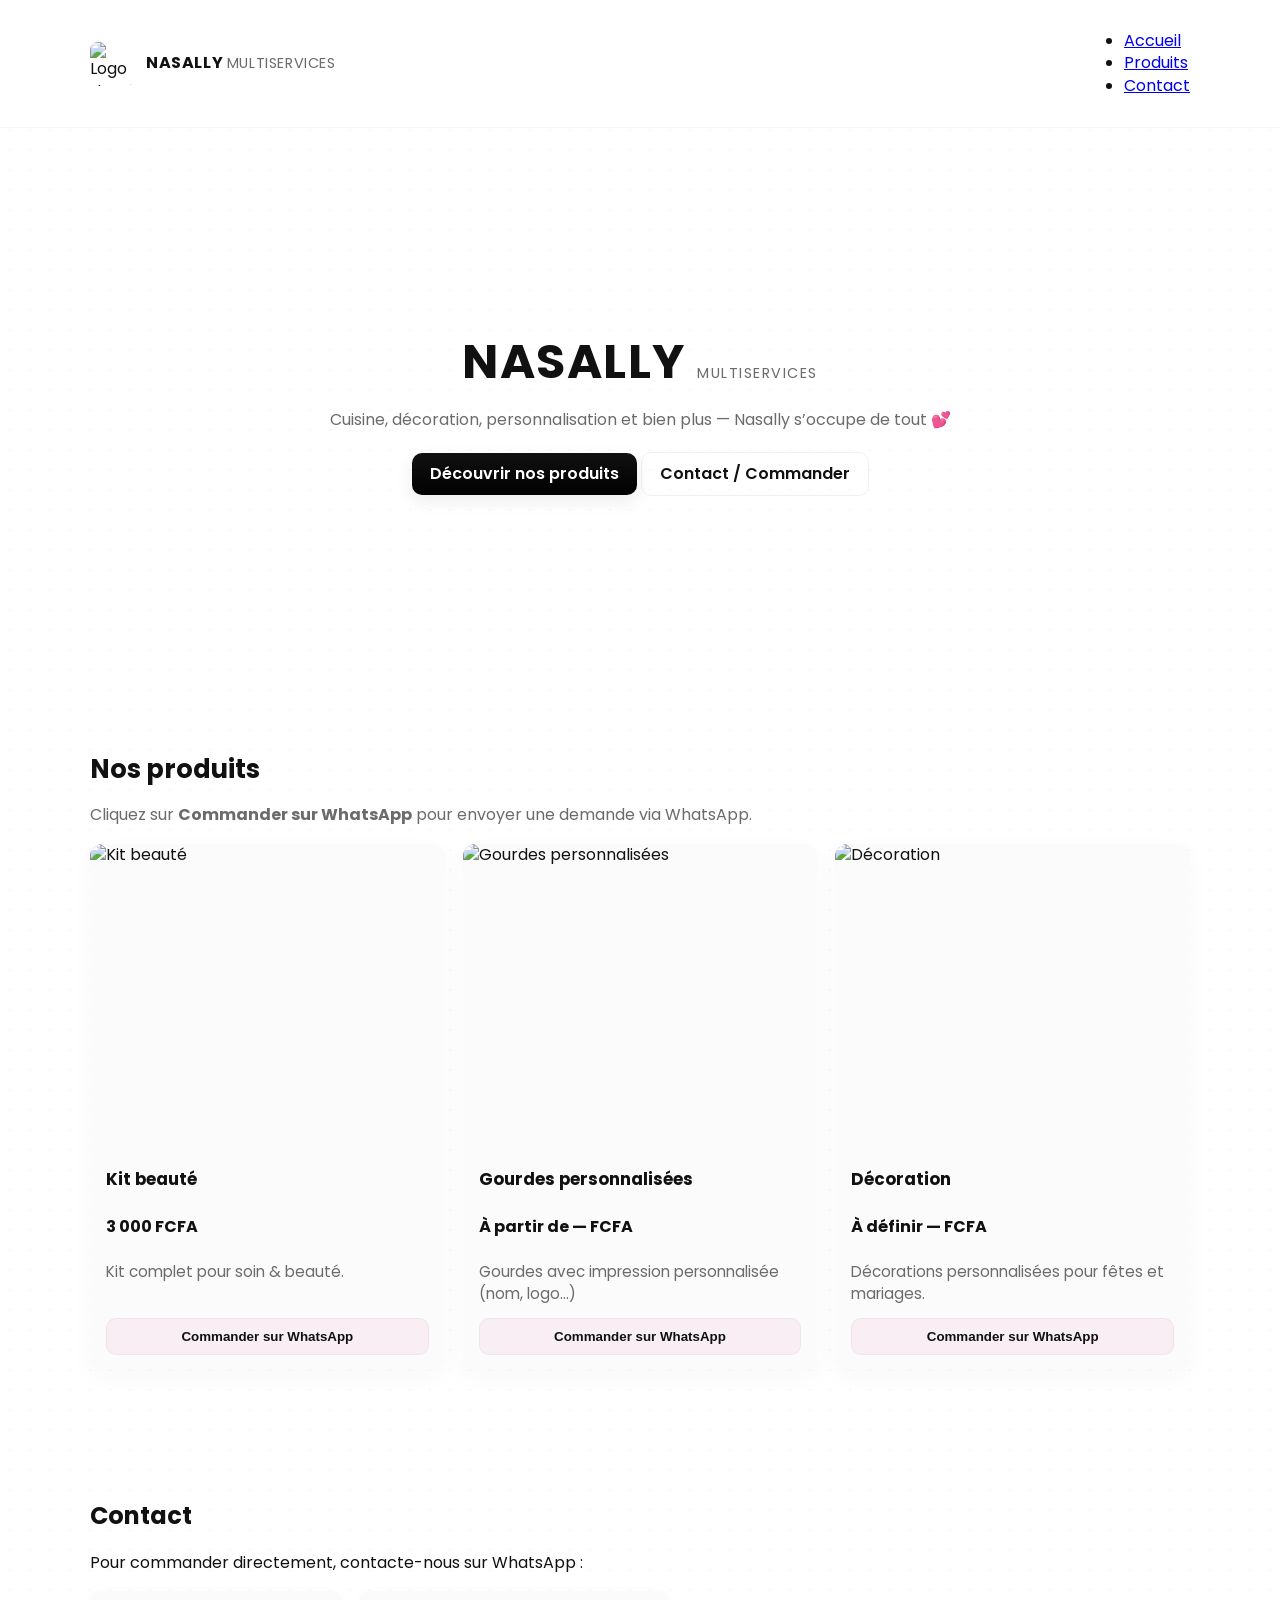
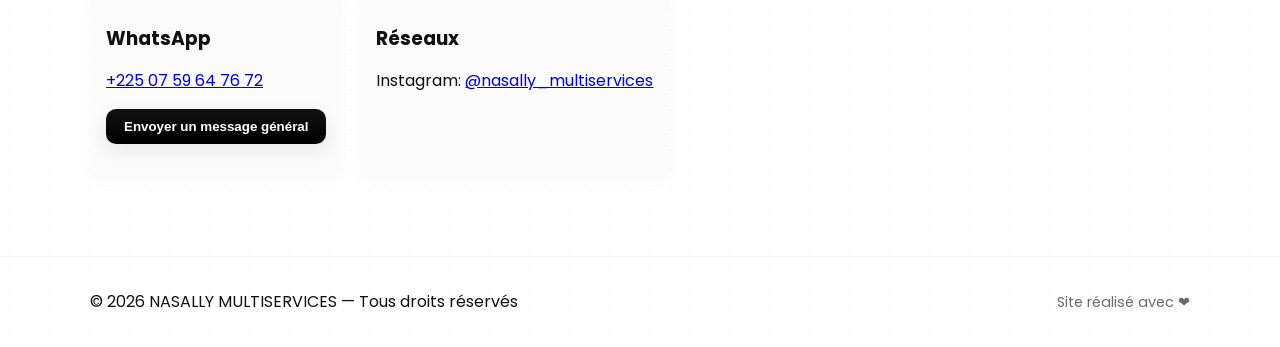
==== index.html @ ee55a09a "Update and rename nasallym.html to index.html" ====
<!doctype html>
<html lang="fr">
<head>
  <meta charset="utf-8" />
  <meta name="viewport" content="width=device-width,initial-scale=1" />
  <title>NASALLY MULTISERVICES</title>

  <!-- Google Font -->
  <link href="https://fonts.googleapis.com/css2?family=Poppins:wght@300;400;600;700&display=swap" rel="stylesheet">

  <!-- Feuille de style -->
  <link rel="stylesheet" href="stylenasally.css" />
</head>
<body>
  <!-- NAV -->
  <header class="site-header">
    <nav class="nav container">
      <a class="logo-link" href="#home">
        <img src="images/logo.jpg" alt="Logo Nasally" class="logo-small" />
        <span class="brand">NASALLY <span class="muted">MULTISERVICES</span></span>
      </a>

      <ul class="nav-links">
        <li><a href="#home">Accueil</a></li>
        <li><a href="#products">Produits</a></li>
        <li><a href="#contact">Contact</a></li>
      </ul>
    </nav>
  </header>

  <!-- HERO -->
  <section id="home" class="hero">
    <div class="hero-content container">
      <h1 class="site-title">NASALLY <span class="muted">MULTISERVICES</span></h1>
      <p class="tagline">Cuisine, décoration, personnalisation et bien plus — Nasally s’occupe de tout 💕</p>
      <div class="hero-actions">
        <a href="#products" class="btn primary">Découvrir nos produits</a>
        <a href="#contact" class="btn ghost">Contact / Commander</a>
      </div>
    </div>
  </section>

  <!-- PRODUITS -->
  <section id="products" class="section-products container">
    <h2>Nos produits</h2>
    <p class="section-sub">Cliquez sur <strong>Commander sur WhatsApp</strong> pour envoyer une demande via WhatsApp.</p>

    <div class="products-grid">
      <article class="card">
        <img src="images/prod-kit.jpg" alt="Kit beauté" class="card-img">
        <div class="card-body">
          <h3>Kit beauté</h3>
          <p class="price">3 000 FCFA</p>
          <p class="card-desc">Kit complet pour soin & beauté.</p>
          <button class="btn whatsapp" 
            onclick="window.location.href='https://wa.me/2250759647672?text=Bonjour%2C%20je%20souhaite%20commander%20le%20Kit%20Beaut%C3%A9%20via%20Nasally%20Multiservices%20%F0%9F%8C%B8'">
            Commander sur WhatsApp
          </button>
        </div>
      </article>

      <article class="card">
        <img src="images/prod-gourde.jpg" alt="Gourdes personnalisées" class="card-img">
        <div class="card-body">
          <h3>Gourdes personnalisées</h3>
          <p class="price">À partir de — FCFA</p>
          <p class="card-desc">Gourdes avec impression personnalisée (nom, logo...)</p>
          <button class="btn whatsapp" 
            onclick="window.location.href='https://wa.me/2250759647672?text=Bonjour%2C%20je%20souhaite%20commander%20une%20Gourde%20personnalis%C3%A9e%20via%20Nasally%20Multiservices%20%F0%9F%8C%B8'">
            Commander sur WhatsApp
          </button>
        </div>
      </article>

      <article class="card">
        <img src="images/prod-deco.jpg" alt="Décoration" class="card-img">
        <div class="card-body">
          <h3>Décoration</h3>
          <p class="price">À définir — FCFA</p>
          <p class="card-desc">Décorations personnalisées pour fêtes et mariages.</p>
          <button class="btn whatsapp" 
            onclick="window.location.href='https://wa.me/2250759647672?text=Bonjour%2C%20je%20souhaite%20commander%20la%20D%C3%A9coration%20via%20Nasally%20Multiservices%20%F0%9F%8C%B8'">
            Commander sur WhatsApp
          </button>
        </div>
      </article>

      <!-- Ajoute les autres produits ici -->
    </div>
  </section>

  <!-- CONTACT -->
  <section id="contact" class="contact container">
    <h2>Contact</h2>
    <p>Pour commander directement, contacte-nous sur WhatsApp :</p>

    <div class="contact-cards">
      <div class="contact-card">
        <h3>WhatsApp</h3>
        <p><a href="https://wa.me/2250759647672" target="_blank">+225 07 59 64 76 72</a></p>
        <p>
          <button class="btn primary" 
            onclick="window.location.href='https://wa.me/2250759647672?text=Bonjour%2C%20je%20souhaite%20envoyer%20une%20commande%20ou%20une%20question%20g%C3%A9n%C3%A9rale'">
            Envoyer un message général
          </button>
        </p>
      </div>

      <div class="contact-card">
        <h3>Réseaux</h3>
        <p>Instagram: <a href="https://www.instagram.com/nasally_multiservices/" target="_blank">@nasally_multiservices</a></p>
      </div>
    </div>
  </section>

  <footer class="site-footer">
    <div class="container footer-inner">
      <p>© <span id="year"></span> NASALLY MULTISERVICES — Tous droits réservés</p>
      <p class="small muted">Site réalisé avec ❤</p>
    </div>
  </footer>

  <script>
    document.getElementById("year").textContent = new Date().getFullYear();
  </script>
</body>
</html>
---- stylenasally.css ----
:root{
  --bg: #ffffff;
  --text: #111111;
  --muted: #6b6b6b;
  --card: #fbfbfb;
  --accent: #f8eef3;
  --accent-strong: #f3dbe3;
  --primary: #111111;
  --radius: 12px;
  --container: 1100px;
  font-family: 'Poppins', system-ui, -apple-system, "Segoe UI", Roboto, "Helvetica Neue", Arial;
}

*{box-sizing:border-box;}
html, body{height:100%; margin:0; color:var(--text); font-size:16px; line-height:1.4; position: relative;}

/* --- Fond avec petits points subtils --- */
body {
  background-color: var(--bg);
  background-image: radial-gradient(rgba(0,0,0,0.03) 1px, transparent 1px);
  background-size: 20px 20px; /* espace entre les points */
}

/* container */
.container{
  width:90%;
  max-width:var(--container);
  margin:0 auto;
}

/* NAV */
.site-header{
  position:sticky;
  top:0;
  background: rgba(255,255,255,0.8);
  backdrop-filter: blur(6px);
  z-index:50;
  border-bottom:1px solid rgba(0,0,0,0.04);
}
.nav{
  display:flex;
  align-items:center;
  justify-content:space-between;
  padding:14px 0;
}
.logo-link{
  display:flex;
  gap:12px;
  align-items:center;
  text-decoration:none;
  color:var(--text);
}
.logo-small{width:44px;height:44px;object-fit:contain;border-radius:8px}
.brand{font-weight:700;letter-spacing:0.6px}
.muted{font-weight:400;color:var(--muted);font-size:0.9rem}

/* HERO */
.hero{
  position:relative;
  padding:80px 0 70px;
  overflow:hidden;
  display:flex;
  align-items:center;
  min-height:62vh;
}

/* --- Logo derrière NASALLY --- */
.hero::after{
  content:"";
  position:absolute;
  top:50%;
  left:50%;
  transform:translate(-50%, -50%);
  width:70%;
  height:auto;
  background-image: url('images/IMAGE.jpg'); /* ton logo ici */
  background-repeat:no-repeat;
  background-position:center;
  background-size:contain;
  opacity:0.15;
  filter: blur(4px);
  z-index:0;
  pointer-events:none;
}

.hero-content{
  position:relative;
  z-index:2;
  text-align:center;
}

.site-title{
  margin:0;
  font-size:clamp(28px,5vw,48px);
  letter-spacing:1.5px;
}

.tagline{
  margin:14px 0 20px;
  color:var(--muted);
  max-width:700px;
  margin-left:auto;
  margin-right:auto;
}

/* Buttons */
.btn{
  display:inline-block;
  text-decoration:none;
  border:none;
  padding:10px 18px;
  border-radius:10px;
  font-weight:600;
  cursor:pointer;
  transition:transform .14s ease, box-shadow .14s ease;
}
.btn:hover{transform:translateY(-3px);}
.btn.primary{
  background:linear-gradient(180deg,var(--primary),#000);
  color:#fff;
  box-shadow: 0 6px 18px rgba(0,0,0,0.08);
}
.btn.ghost{
  background:transparent;
  color:var(--text);
  border:1px solid rgba(0,0,0,0.06);
}
.btn.whatsapp{
  background:var(--accent);
  color:var(--text);
  border:1px solid rgba(0,0,0,0.04);
}
.btn.whatsapp:hover{
  background:var(--accent-strong);
}

/* PRODUCTS */
.section-products{
  padding:60px 0;
}
.section-products h2{
  margin:6px 0 6px;
  font-size:1.6rem;
}
.section-sub{color:var(--muted); margin-bottom:18px;}

.products-grid{
  display:grid;
  gap:18px;
  grid-template-columns:repeat(auto-fit,minmax(230px,1fr));
  margin-top:18px;
}
.card{
  background:var(--card);
  border-radius:var(--radius);
  overflow:hidden;
  box-shadow: 0 8px 24px rgba(12,12,12,0.03);
  display:flex;
  flex-direction:column;
}
.card-img{
  width:100%;
  height:310px;
  object-fit:cover;
  display:block;
}
.card-body{padding:14px 16px; flex:1; display:flex; flex-direction:column;}
.card-body h3{margin:0 0 8px; font-size:1.05rem;}
.price{font-weight:700;color:var(--text); margin-bottom:8px;}
.card-desc{color:var(--muted); font-size:0.95rem; margin-bottom:14px; flex:1;}

/* CONTACT */
.contact{padding:50px 0;}
.contact-cards{display:flex; gap:18px; flex-wrap:wrap;}
.contact-card{
  background:var(--card);
  padding:16px;
  border-radius:10px;
  min-width:240px;
  box-shadow: 0 6px 18px rgba(12,12,12,0.03);
}

/* FOOTER */
.site-footer{
  border-top:1px solid rgba(0,0,0,0.04);
  padding:18px 0;
  margin-top:30px;
  background:transparent;
}
.footer-inner{display:flex;align-items:center;justify-content:space-between;flex-wrap:wrap;}
.small{font-size:0.9rem;}

/* Responsive tweaks */
@media (max-width:720px){
  .nav-links{display:none;}
  .hero{padding:60px 0;}
  .site-title{font-size:28px;}
  .footer-inner{flex-direction:column; gap:10px;}
}
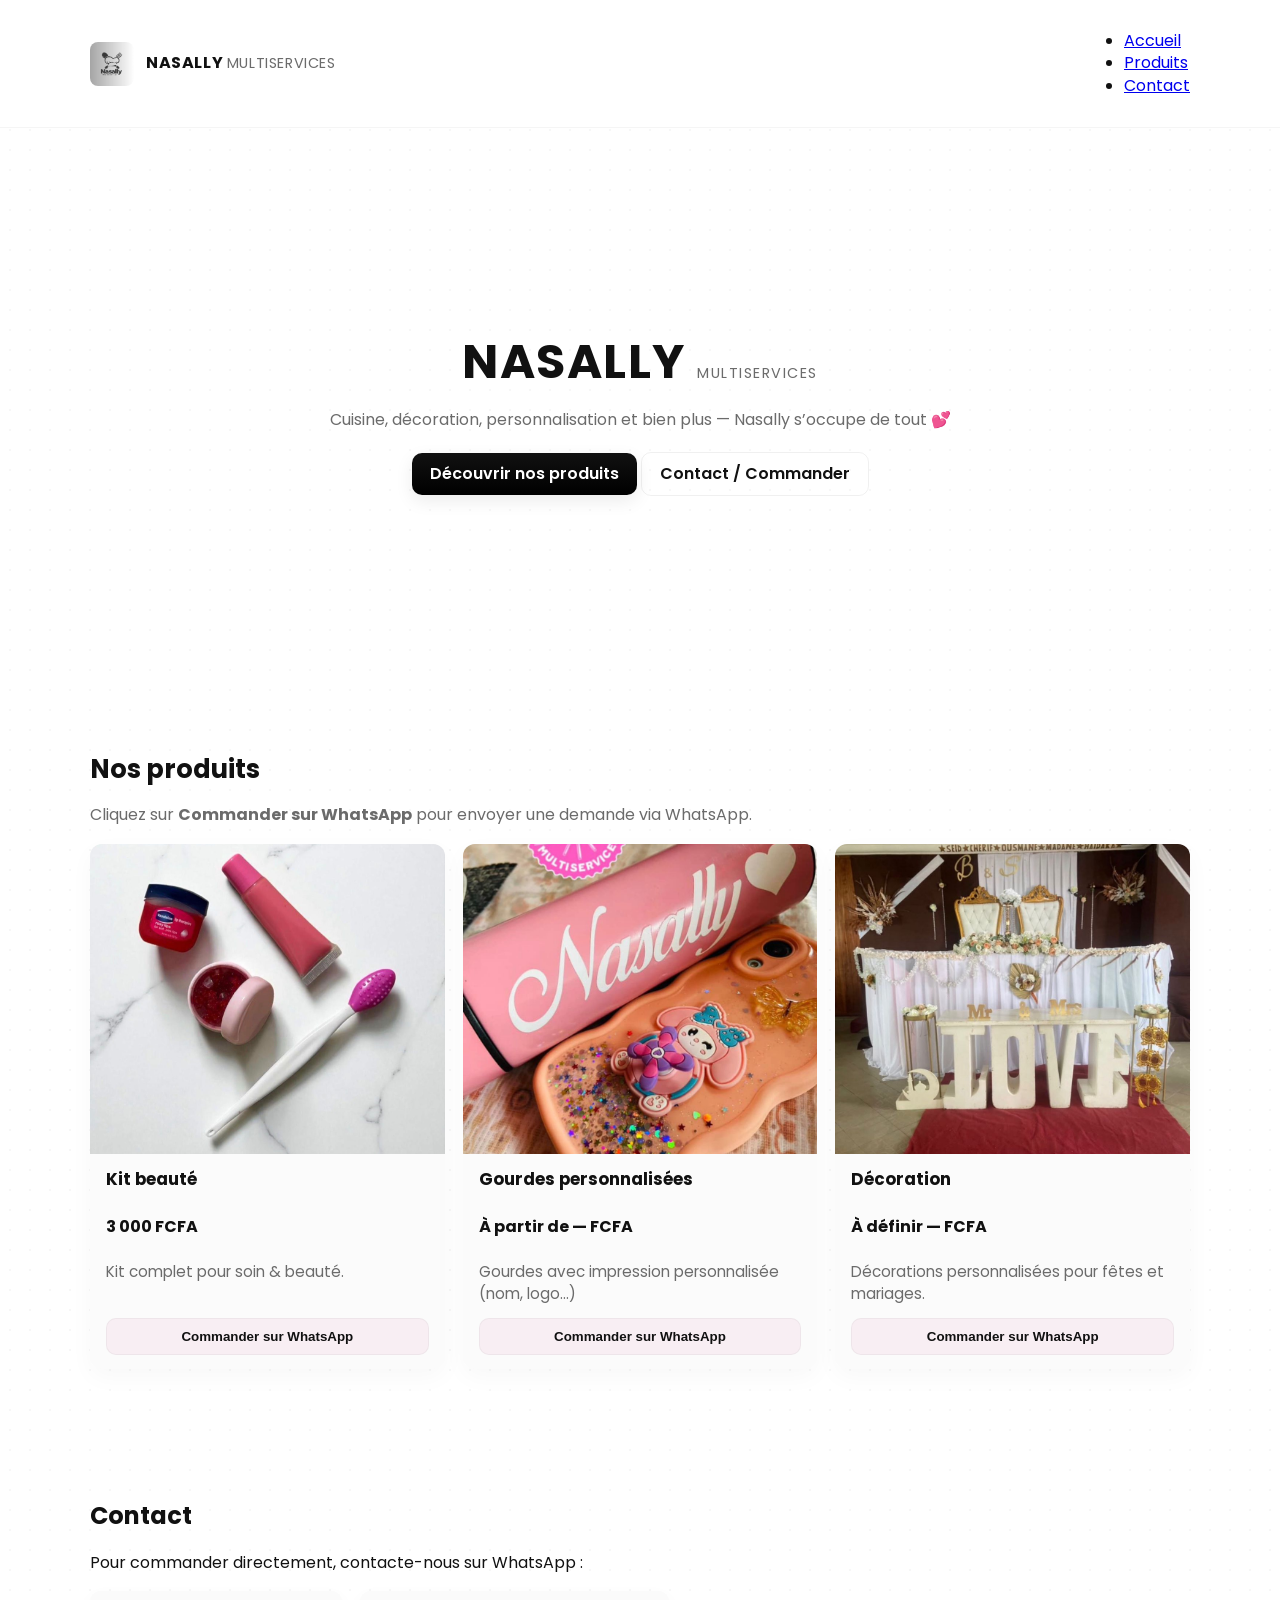
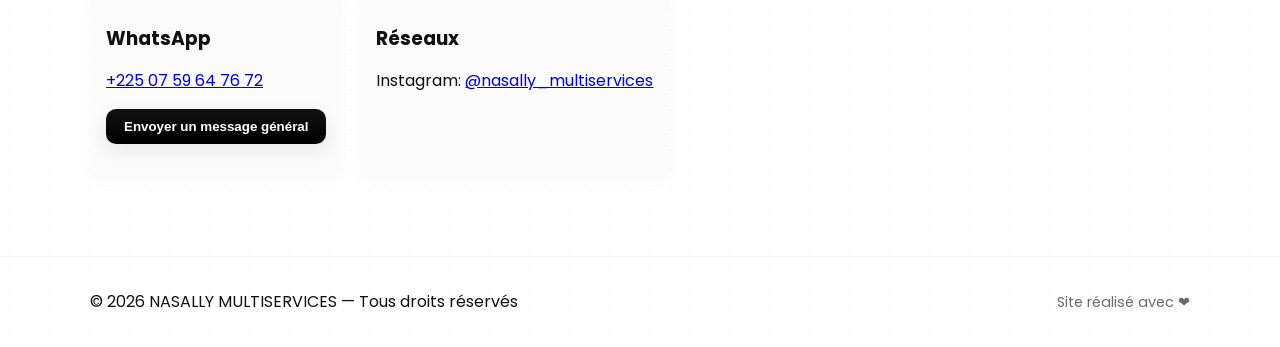
==== commit c634c4d0: "Update index.html Corrigé chemins images" ====
--- a/index.html
+++ b/index.html
@@ -16,7 +16,7 @@
   <header class="site-header">
     <nav class="nav container">
       <a class="logo-link" href="#home">
-        <img src="images/logo.jpg" alt="Logo Nasally" class="logo-small" />
+        <img src="logo.jpg" alt="Logo Nasally" class="logo-small" />
         <span class="brand">NASALLY <span class="muted">MULTISERVICES</span></span>
       </a>
 
@@ -47,7 +47,7 @@
 
     <div class="products-grid">
       <article class="card">
-        <img src="images/prod-kit.jpg" alt="Kit beauté" class="card-img">
+        <img src="prod-kit.jpg" alt="Kit beauté" class="card-img">
         <div class="card-body">
           <h3>Kit beauté</h3>
           <p class="price">3 000 FCFA</p>
@@ -60,7 +60,7 @@
       </article>
 
       <article class="card">
-        <img src="images/prod-gourde.jpg" alt="Gourdes personnalisées" class="card-img">
+        <img src="prod-gourde.jpg" alt="Gourdes personnalisées" class="card-img">
         <div class="card-body">
           <h3>Gourdes personnalisées</h3>
           <p class="price">À partir de — FCFA</p>
@@ -73,7 +73,7 @@
       </article>
 
       <article class="card">
-        <img src="images/prod-deco.jpg" alt="Décoration" class="card-img">
+        <img src="prod-deco.jpg" alt="Décoration" class="card-img">
         <div class="card-body">
           <h3>Décoration</h3>
           <p class="price">À définir — FCFA</p>
@@ -125,3 +125,4 @@
   </script>
 </body>
 </html>
+
